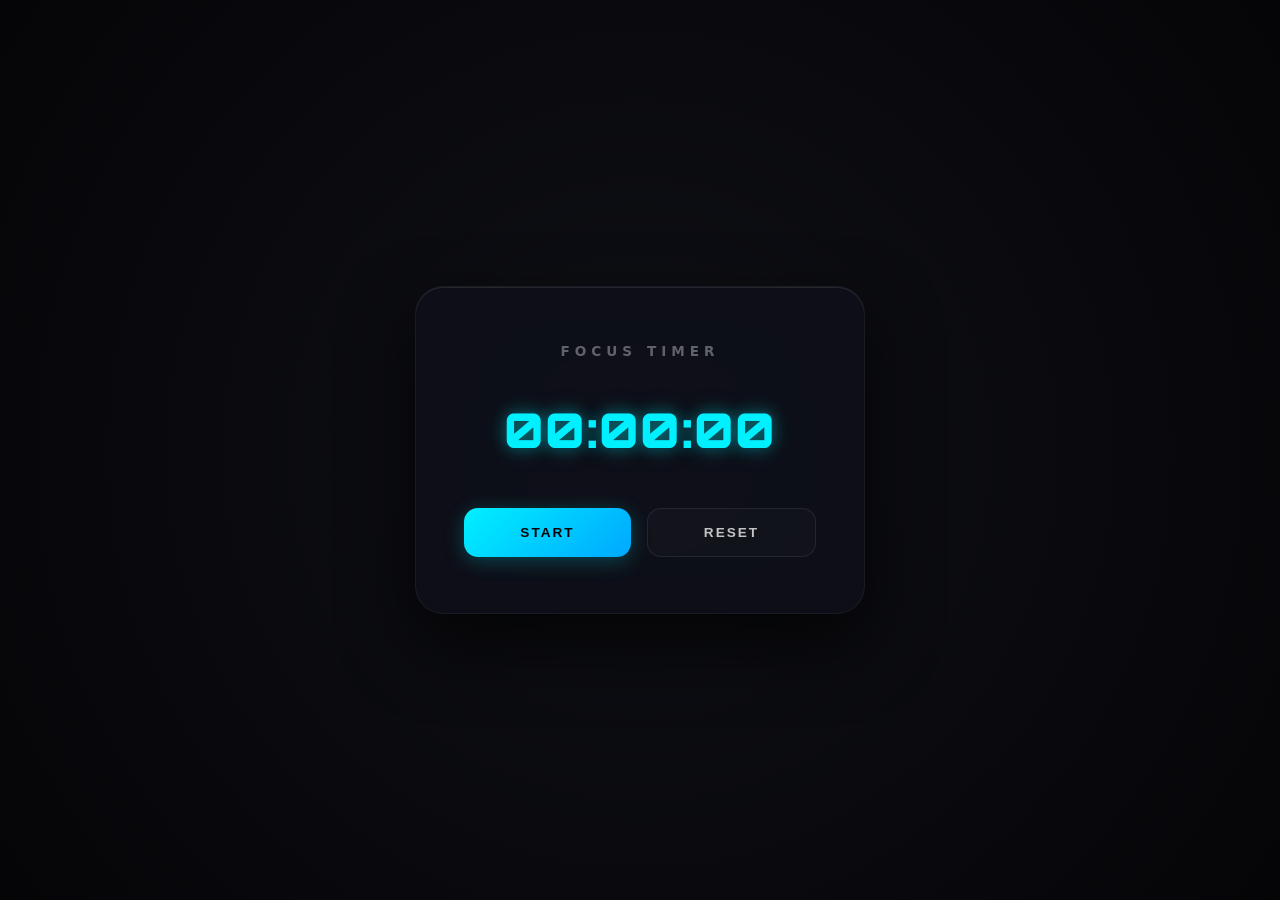
==== DigitalTimer/index.html @ bee85581 "TIMER COMPLETION" ====
<!DOCTYPE html>
<html lang="en">
<head>
    <meta charset="UTF-8">
    <meta name="viewport" content="width=device-width, initial-scale=1.0">
    <title>Digital Countdown Timer</title>
    <!-- Importing the digital clock font -->
    <link rel="preconnect" href="https://fonts.googleapis.com">
    <link rel="preconnect" href="https://fonts.gstatic.com" crossorigin>
    <link href="https://fonts.googleapis.com/css2?family=Orbitron:wght@400..900&display=swap" rel="stylesheet">
    <link rel="stylesheet" href="style.css">
</head>
<body>
    <div class="timer-container">
        <h1>Focus Timer</h1>
        
        <!-- The main glowing digital display -->
        <div class="time-display" id="display">00:00:00</div>
        
        <div class="controls">
            <button id="start-btn">START</button>
            <button id="reset-btn">RESET</button>
        </div>
    </div>

    <script src="script.js"></script>
</body>
</html>
---- DigitalTimer/style.css ----
/* ==========================================================================
   1. RESET & SYSTEM DECORATION (Responsive Base)
   ========================================================================== */
* {
    box-sizing: border-box;
    margin: 0;
    padding: 0;
}

body {
    display: flex;
    justify-content: center;
    align-items: center;
    min-height: 100vh;
    padding: 20px; /* Prevents container from hitting screen edges on mobile devices */
    background: radial-gradient(circle at center, #0f1016 0%, #050508 100%);
    font-family: 'system-ui', -apple-system, BlinkMacSystemFont, sans-serif;
}

/* ==========================================================================
   2. MAIN CONTAINER (Premium Dark Glassmorphism)
   ========================================================================== */
.timer-container {
    background: rgba(15, 17, 26, 0.7);
    border: 1px solid rgba(255, 255, 255, 0.05);
    backdrop-filter: blur(20px);
    -webkit-backdrop-filter: blur(20px); /* Apple Safari Support */
    
    padding: clamp(2rem, 8vw, 3.5rem) clamp(1.5rem, 6vw, 3rem); /* Dynamic padding based on viewport */
    border-radius: 28px;
    text-align: center;
    box-shadow: 
        0 30px 70px rgba(0, 0, 0, 0.7),
        inset 0 1px 0 rgba(255, 255, 255, 0.1);
        
    width: 100%;
    max-width: 450px; /* Max size on desktop monitors */
    transition: transform 0.3s cubic-bezier(0.4, 0, 0.2, 1);
}

/* Elegant lift effect when hovering on desktop */
.timer-container:hover {
    transform: translateY(-5px);
}

/* ==========================================================================
   3. TYPOGRAPHY & DIGITAL CLOCK GLOW
   ========================================================================== */
h1 {
    color: rgba(255, 255, 255, 0.35);
    font-size: 0.85rem;
    font-weight: 700;
    letter-spacing: 5px;
    margin-bottom: 2.5rem;
    text-transform: uppercase;
}

/* The Core Digital Display Layout */
.time-display {
    font-family: 'Orbitron', monospace;
    /* Fluid font size: Scales beautifully between 3.2rem on mobile and 5rem on desktop */
    font-size: clamp(1.2rem, 6vw, 3rem); 
    font-weight: 900;
    color: #00f0ff; /* Electric Neon Cyan */
    margin-bottom: 3rem;
    letter-spacing: 1px;
    font-variant-numeric: tabular-nums; /* Critical: Stops numbers from jumping side-to-side */
    
    /* Multilayered high-fidelity neon text glow */
    text-shadow: 
        0 0 15px rgba(0, 240, 255, 0.4),
        0 0 30px rgba(0, 240, 255, 0.15);
}

/* ==========================================================================
   4. RESPONSIBLE GRID CONTROLS (Buttons)
   ========================================================================== */
.controls {
    display: flex;
    gap: 16px;
    justify-content: center;
    width: 100%;
}

button {
    flex: 1; /* Forces both buttons to have identical width automatically */
    background: rgba(255, 255, 255, 0.02);
    border: 1px solid rgba(255, 255, 255, 0.08);
    color: rgba(255, 255, 255, 0.75);
    padding: 16px 24px;
    font-size: 0.85rem;
    font-weight: 700;
    text-transform: uppercase;
    border-radius: 14px;
    cursor: pointer;
    letter-spacing: 2px;
    transition: all 0.2s cubic-bezier(0.4, 0, 0.2, 1);
}

/* Premium Highlight style for the Primary START button */
#start-btn {
    background: linear-gradient(135deg, #00f0ff 0%, #00a8ff 100%);
    color: #050508;
    border: none;
    font-weight: 800;
    box-shadow: 0 4px 20px rgba(0, 240, 255, 0.25);
}

/* Button Interactive Hover Animations */
button:hover {
    color: #ffffff;
    background: rgba(255, 255, 255, 0.06);
    border-color: rgba(255, 255, 255, 0.2);
    transform: translateY(-2px);
}

#start-btn:hover {
    filter: brightness(1.15);
    box-shadow: 0 6px 24px rgba(0, 240, 255, 0.45);
}

/* Micro-interaction: Pressed click state */
button:active {
    transform: translateY(1px);
}

/* ==========================================================================
   5. BREAKPOINTS (For Extremely Small Smart Phones)
   ========================================================================== */
@media (max-width: 380px) {
    .timer-container {
        padding: 2rem 1.25rem;
    }
    
    .controls {
        flex-direction: column; /* Safely stacks buttons vertically if the screen gets too narrow */
        gap: 12px;
    }
    
    button {
        width: 100%;
    }
}
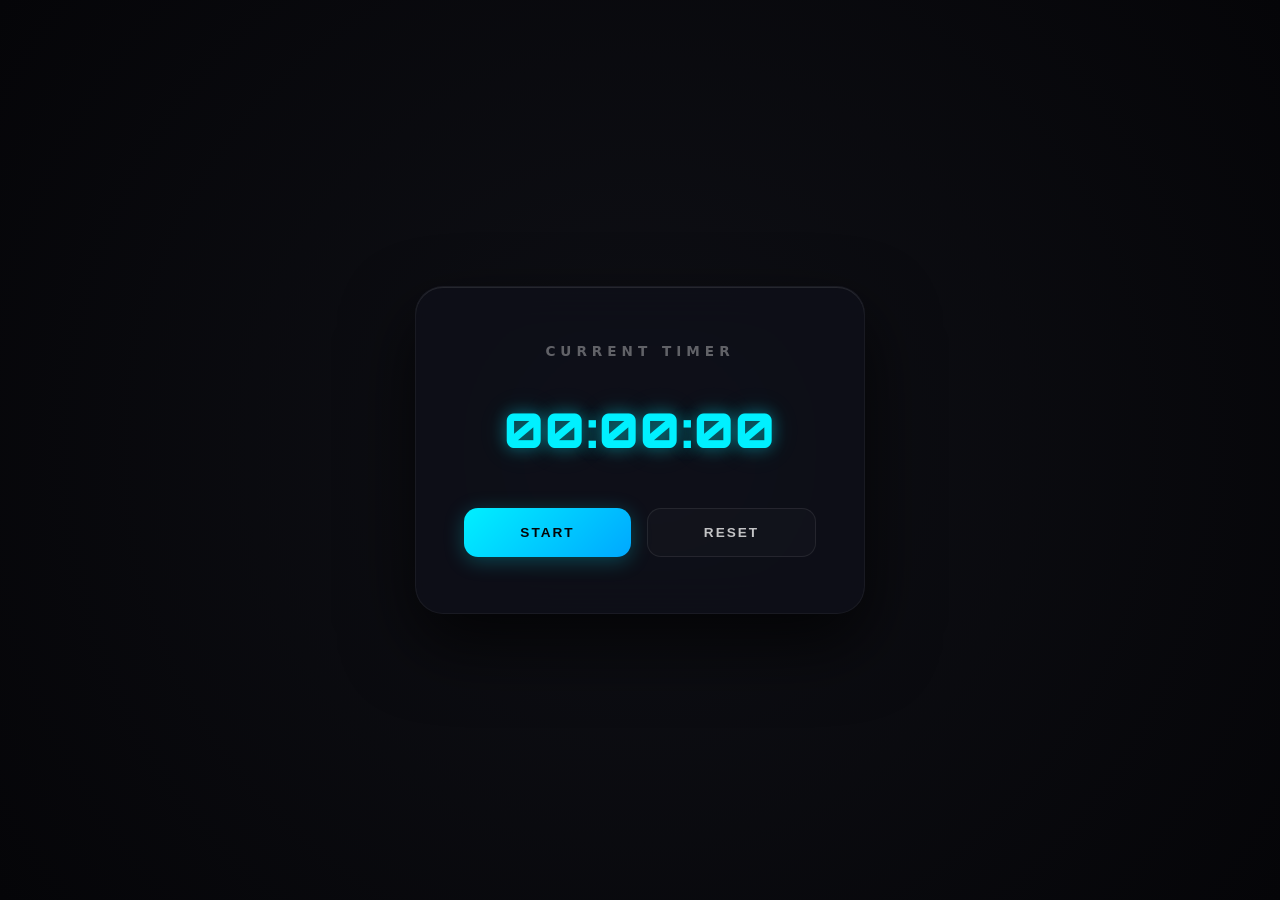
==== commit c4f6bc3a: "text updated" ====
--- a/DigitalTimer/index.html
+++ b/DigitalTimer/index.html
@@ -12,7 +12,7 @@
 </head>
 <body>
     <div class="timer-container">
-        <h1>Focus Timer</h1>
+        <h1>Current Timer</h1>
         
         <!-- The main glowing digital display -->
         <div class="time-display" id="display">00:00:00</div>
